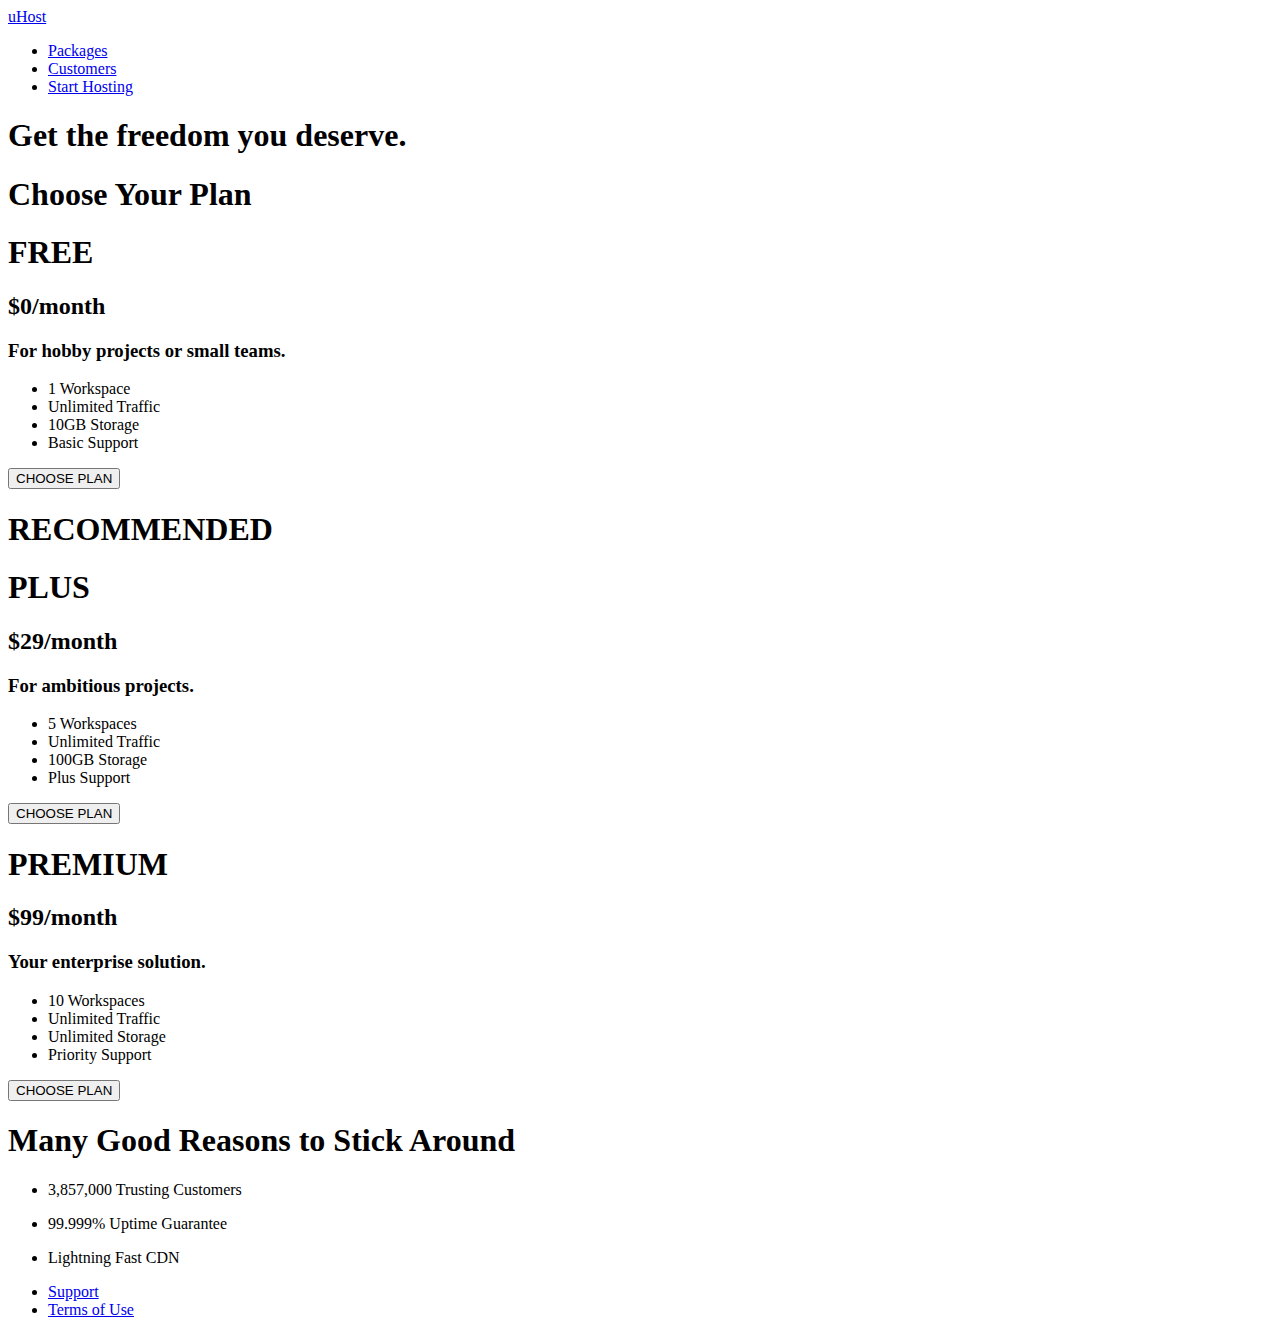
==== packages/index.html @ fedf14df "add the packages page" ====
<html lang="en">
<head>
    <meta charset="UTF-8">
    <meta http-equiv="X-UA-Compatible" content="ie=edge">
    <title>uHost</title>
    <link rel="shortcut icon" href="favicon.png">
    <link href="https://fonts.googleapis.com/css?family=Anton" rel="stylesheet">
    <link href="https://fonts.googleapis.com/css?family=Montserrat:400,700" rel="stylesheet">
    <link rel="stylesheet" href="shared.css">
    <link rel="stylesheet" href="main.css">
</head>

<body>
    <header class="main-header">
        <div>
            <a href="index.html" class="main-header__brand">
                uHost
            </a>
        </div>
        <nav class="main-nav">
            <ul class="main-nav__items">
                <li class="main-nav__item">
                    <a href="packages/index.html">Packages</a>
                </li>
                <li class="main-nav__item">
                    <a href="customers/index.html">Customers</a>
                </li>
                <li class="main-nav__item main-nav__item--cta">
                    <a href="start-hosting/index.html">Start Hosting</a>
                </li>
            </ul>
        </nav>
    </header>
    <main>
        <section id="product-overview">
            <h1>Get the freedom you deserve.</h1>
        </section>
        <section id="plans">
            <h1 class="section-title">Choose Your Plan</h1>
            <div>
                <article class="plan">
                    <h1 class="plan__title">FREE</h1>
                    <h2 class="plan__price">$0/month</h2>
                    <h3>For hobby projects or small teams.</h3>
                    <ul class="plan__features">
                        <li class="plan__feature">1 Workspace</li>
                        <li class="plan__feature">Unlimited Traffic</li>
                        <li class="plan__feature">10GB Storage</li>
                        <li class="plan__feature">Basic Support</li>
                    </ul>
                    <div>
                        <button class="button">CHOOSE PLAN</button>
                    </div>
                </article>
                <article class="plan plan--highlighted">
                    <h1 class="plan__annotation">RECOMMENDED</h1>
                    <h1 class="plan__title">PLUS</h1>
                    <h2 class="plan__price">$29/month</h2>
                    <h3>For ambitious projects.</h3>
                    <ul class="plan__features">
                        <li class="plan__feature">5 Workspaces</li>
                        <li class="plan__feature">Unlimited Traffic</li>
                        <li class="plan__feature">100GB Storage</li>
                        <li class="plan__feature">Plus Support</li>
                    </ul>
                    <div>
                        <button class="button">CHOOSE PLAN</button>
                    </div>
                </article>
                <article class="plan">
                    <h1 class="plan__title">PREMIUM</h1>
                    <h2 class="plan__price">$99/month</h2>
                    <h3>Your enterprise solution.</h3>
                    <ul class="plan__features">
                        <li class="plan__feature">10 Workspaces</li>
                        <li class="plan__feature">Unlimited Traffic</li>
                        <li class="plan__feature">Unlimited Storage</li>
                        <li class="plan__feature">Priority Support</li>
                    </ul>
                    <div>
                        <button class="button">CHOOSE PLAN</button>
                    </div>
                </article>
            </div>
        </section>
        <section id="key-features">
            <h1 class="section-title">Many Good Reasons to Stick Around</h1>
            <ul class="key-feature__list">
                <li class="key-feature">
                    <div class="key-feature__image">

                    </div>
                    <p class="key-feature__description">3,857,000 Trusting Customers</p>
                </li>
                <li class="key-feature">
                    <div class="key-feature__image">

                    </div>
                    <p class="key-feature__description">99.999% Uptime Guarantee</p>
                </li>
                <li class="key-feature">
                    <div class="key-feature__image">

                    </div>
                    <p class="key-feature__description">Lightning Fast CDN</p>
                </li>
            </ul>
        </section>
    </main>
    <footer class="main-footer">
        <nav>
            <ul class="main-footer__links">
                <li class="main-footer__link">
                    <a href="#">Support</a>
                </li>
                <li class="main-footer__link">
                    <a href="#">Terms of Use</a>
                </li>
            </ul>
        </nav>
    </footer>
</body>
</html>
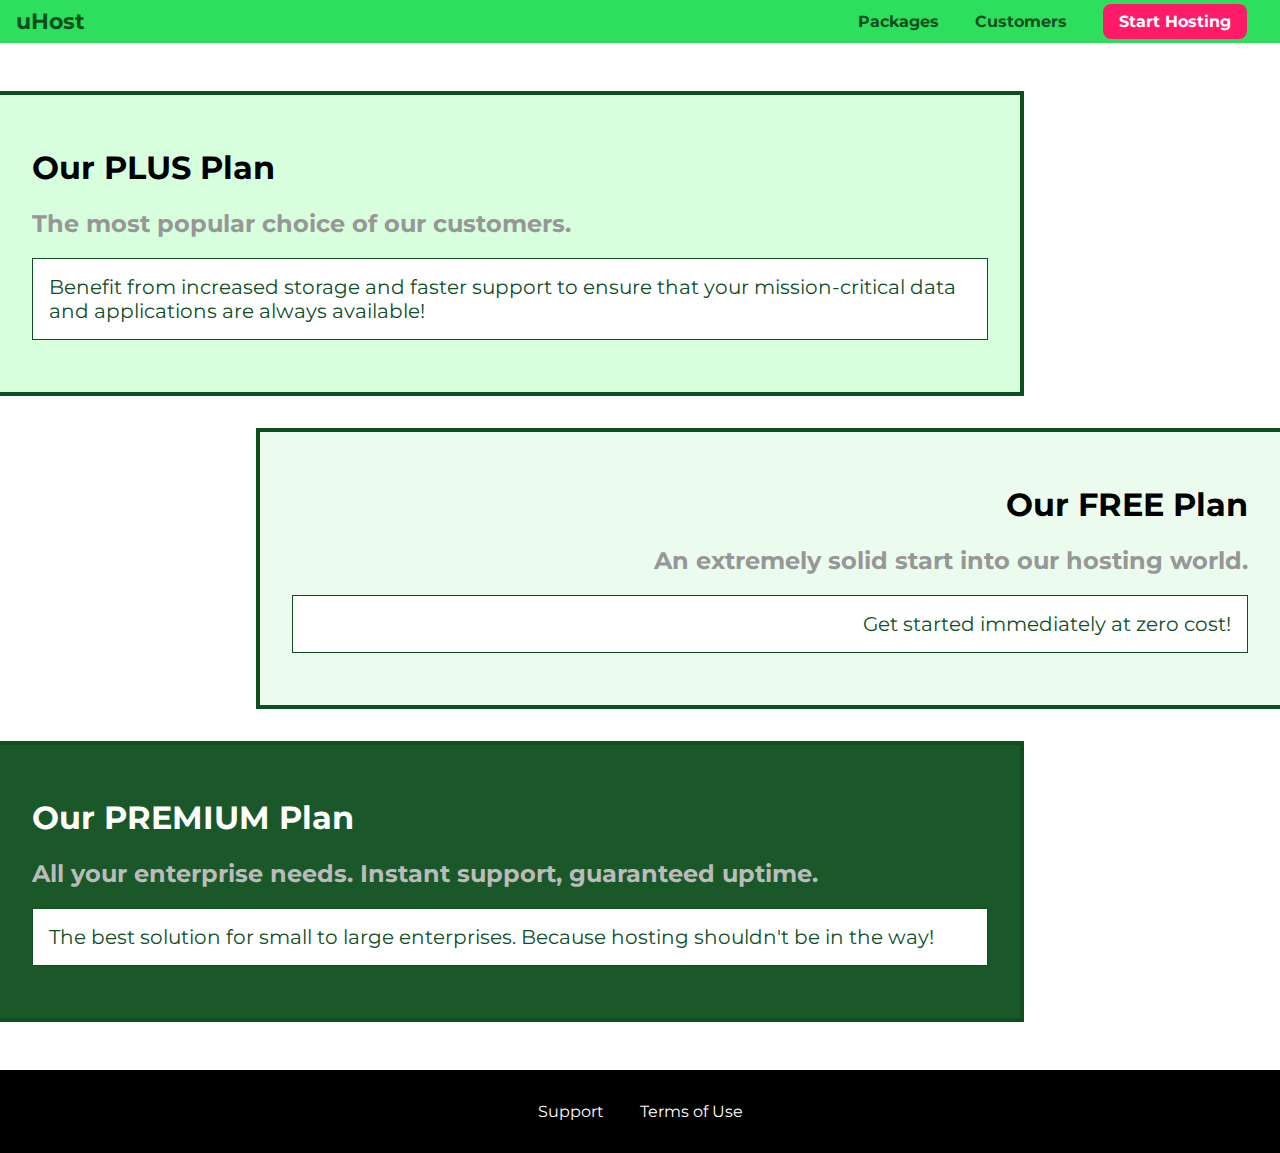
==== commit 482b601f: "add the final touches" ====
--- a/packages/index.html
+++ b/packages/index.html
@@ -1,110 +1,61 @@
 <html lang="en">
+
 <head>
     <meta charset="UTF-8">
     <meta http-equiv="X-UA-Compatible" content="ie=edge">
     <title>uHost</title>
     <link rel="shortcut icon" href="favicon.png">
-    <link href="https://fonts.googleapis.com/css?family=Anton" rel="stylesheet">
     <link href="https://fonts.googleapis.com/css?family=Montserrat:400,700" rel="stylesheet">
-    <link rel="stylesheet" href="shared.css">
-    <link rel="stylesheet" href="main.css">
+    <link rel="stylesheet" href="../shared.css">
+    <link rel="stylesheet" href="packages.css">
 </head>
 
 <body>
     <header class="main-header">
         <div>
-            <a href="index.html" class="main-header__brand">
+            <a href="../index.html" class="main-header__brand">
                 uHost
             </a>
         </div>
         <nav class="main-nav">
             <ul class="main-nav__items">
                 <li class="main-nav__item">
-                    <a href="packages/index.html">Packages</a>
+                    <a href="index.html">Packages</a>
                 </li>
                 <li class="main-nav__item">
-                    <a href="customers/index.html">Customers</a>
+                    <a href="../customers/index.html">Customers</a>
                 </li>
                 <li class="main-nav__item main-nav__item--cta">
-                    <a href="start-hosting/index.html">Start Hosting</a>
+                    <a href="../start-hosting/index.html">Start Hosting</a>
                 </li>
             </ul>
         </nav>
     </header>
     <main>
-        <section id="product-overview">
-            <h1>Get the freedom you deserve.</h1>
+        <section class="package" id="plus">
+            <a href="#">
+                <h1 class="package__title">Our PLUS Plan</h1>
+                <h2 class="package__subtitle">The most popular choice of our customers.</h2>
+                <p class="package__info">Benefit from increased storage and faster support to ensure that your
+                    mission-critical data and applications
+                    are always available!</p>
+            </a>
         </section>
-        <section id="plans">
-            <h1 class="section-title">Choose Your Plan</h1>
-            <div>
-                <article class="plan">
-                    <h1 class="plan__title">FREE</h1>
-                    <h2 class="plan__price">$0/month</h2>
-                    <h3>For hobby projects or small teams.</h3>
-                    <ul class="plan__features">
-                        <li class="plan__feature">1 Workspace</li>
-                        <li class="plan__feature">Unlimited Traffic</li>
-                        <li class="plan__feature">10GB Storage</li>
-                        <li class="plan__feature">Basic Support</li>
-                    </ul>
-                    <div>
-                        <button class="button">CHOOSE PLAN</button>
-                    </div>
-                </article>
-                <article class="plan plan--highlighted">
-                    <h1 class="plan__annotation">RECOMMENDED</h1>
-                    <h1 class="plan__title">PLUS</h1>
-                    <h2 class="plan__price">$29/month</h2>
-                    <h3>For ambitious projects.</h3>
-                    <ul class="plan__features">
-                        <li class="plan__feature">5 Workspaces</li>
-                        <li class="plan__feature">Unlimited Traffic</li>
-                        <li class="plan__feature">100GB Storage</li>
-                        <li class="plan__feature">Plus Support</li>
-                    </ul>
-                    <div>
-                        <button class="button">CHOOSE PLAN</button>
-                    </div>
-                </article>
-                <article class="plan">
-                    <h1 class="plan__title">PREMIUM</h1>
-                    <h2 class="plan__price">$99/month</h2>
-                    <h3>Your enterprise solution.</h3>
-                    <ul class="plan__features">
-                        <li class="plan__feature">10 Workspaces</li>
-                        <li class="plan__feature">Unlimited Traffic</li>
-                        <li class="plan__feature">Unlimited Storage</li>
-                        <li class="plan__feature">Priority Support</li>
-                    </ul>
-                    <div>
-                        <button class="button">CHOOSE PLAN</button>
-                    </div>
-                </article>
-            </div>
+        <section class="package" id="free">
+            <a href="#">
+                <h1 class="package__title">Our FREE Plan</h1>
+                <h2 class="package__subtitle">An extremely solid start into our hosting world.</h2>
+                <p class="package__info">Get started immediately at zero cost!</p>
+            </a>
         </section>
-        <section id="key-features">
-            <h1 class="section-title">Many Good Reasons to Stick Around</h1>
-            <ul class="key-feature__list">
-                <li class="key-feature">
-                    <div class="key-feature__image">
-
-                    </div>
-                    <p class="key-feature__description">3,857,000 Trusting Customers</p>
-                </li>
-                <li class="key-feature">
-                    <div class="key-feature__image">
-
-                    </div>
-                    <p class="key-feature__description">99.999% Uptime Guarantee</p>
-                </li>
-                <li class="key-feature">
-                    <div class="key-feature__image">
-
-                    </div>
-                    <p class="key-feature__description">Lightning Fast CDN</p>
-                </li>
-            </ul>
+        <div class="clearfix"></div>
+        <section class="package" id="premium">
+            <a href="#">
+                <h1 class="package__title">Our PREMIUM Plan</h1>
+                <h2 class="package__subtitle">All your enterprise needs. Instant support, guaranteed uptime. </h2>
+                <p class="package__info">The best solution for small to large enterprises. Because hosting shouldn't be
+                    in the way!</p>
+            </a>
         </section>
     </main>
     <footer class="main-footer">
@@ -119,5 +70,8 @@
             </ul>
         </nav>
     </footer>
+
+
 </body>
-</html>
+
+</html>--- a/shared.css
+++ b/shared.css
@@ -0,0 +1,120 @@
+* {
+    box-sizing: border-box;
+}
+
+body {
+    font-family: 'Montserrat', sans-serif;
+    margin: 0;
+}
+
+.main-header {
+    width: 100%;
+    background: #2ddf5c;
+    padding: 8px 16px;
+}
+
+.main-header > div {
+    display: inline-block;
+    vertical-align: middle;
+}
+
+.main-header__brand {
+    color: #0e4f1f;
+    text-decoration: none;
+    font-weight: bold;
+    font-size: 22px;
+}
+
+.main-nav {
+    display: inline-block;
+    text-align: right;
+    width: calc(100% - 74px);
+    vertical-align: middle;
+}
+
+.main-nav__items {
+    margin: 0;
+    padding: 0;
+    list-style: none;
+}
+
+.main-nav__item {
+    display: inline-block;
+    margin: 0 16px;
+}
+
+.main-nav__item a {
+    text-decoration: none;
+    color: #0e4f1f;
+    font-weight: bold;
+    padding: 3px 0;
+}
+
+.main-nav__item a:hover,
+.main-nav__item a:active {
+    color: white;
+    border-bottom: 5px solid white;
+}
+
+.main-nav__item--cta a {
+    color: white;
+    background: #ff1b68;
+    padding: 8px 16px;
+    border-radius: 8px;
+}
+
+.main-nav__item--cta a:hover,
+.main-nav__item--cta a:active {
+    color: #ff1b68;
+    background: white;
+    border: none;
+}
+
+.main-footer {
+    background: black;
+    padding: 32px;
+    margin-top: 48px;
+}
+
+.main-footer__links {
+    list-style: none;
+    margin: 0;
+    padding: 0;
+    text-align: center;
+}
+
+.main-footer__link {
+    display: inline-block;
+    margin: 0 16px;
+}
+
+.main-footer__link a {
+    color: white;
+    text-decoration: none;
+}
+
+.main-footer__link a:hover,
+.main-footer__link a:active {
+    color: #ccc;
+}
+
+.button {
+    background: #0e4f1f;
+    color: white;
+    font: inherit;
+    border: 1.5px solid #0e4f1f;
+    padding: 8px;
+    border-radius: 8px;
+    font-weight: bold;
+    cursor: pointer;
+}
+
+.button:hover,
+.button:active {
+    background: white;
+    color: #0e4f1f;
+}
+
+.button:focus {
+    outline: none;
+}--- a/packages/packages.css
+++ b/packages/packages.css
@@ -0,0 +1,69 @@
+main {
+    padding-top: 32px;
+}
+
+.package {
+    width: 80%;
+    margin: 16px 0;
+    border: 4px solid #0e4f1f;
+    border-left: none;
+}
+
+.package:hover,
+.package:active {
+    box-shadow: 2px 2px 4px rgba(0, 0, 0, 0.5);
+    border-color: #ff5454;
+    /* border-color: #ff5454 !important; */
+}
+
+.package a {
+    text-decoration: none;
+    color: inherit;
+    display: block;
+    padding: 32px;
+}
+
+.package__subtitle {
+    color: #979797;
+}
+
+.package__info {
+    padding: 16px;
+    border: 1px solid #0e4f1f;
+    font-size: 20px;
+    color: #0e4f1f;
+    background: white;
+}
+
+.clearfix {
+    clear: both;
+}
+
+#plus {
+    background: rgba(213, 255, 220, 0.95);
+}
+
+#free {
+    background: rgba(234, 252, 237, 0.95);
+    float: right;
+    border-right: none;
+    border-left: 4px solid #0e4f1f;
+    text-align: right;
+}
+
+#free:hover,
+#free:active {
+    border-left-color: #ff5454;
+}
+
+#premium {
+    background: rgba(14, 79, 31, 0.95);
+}
+
+#premium .package__title {
+    color: white;
+}
+
+#premium .package__subtitle {
+    color: #bbb;
+}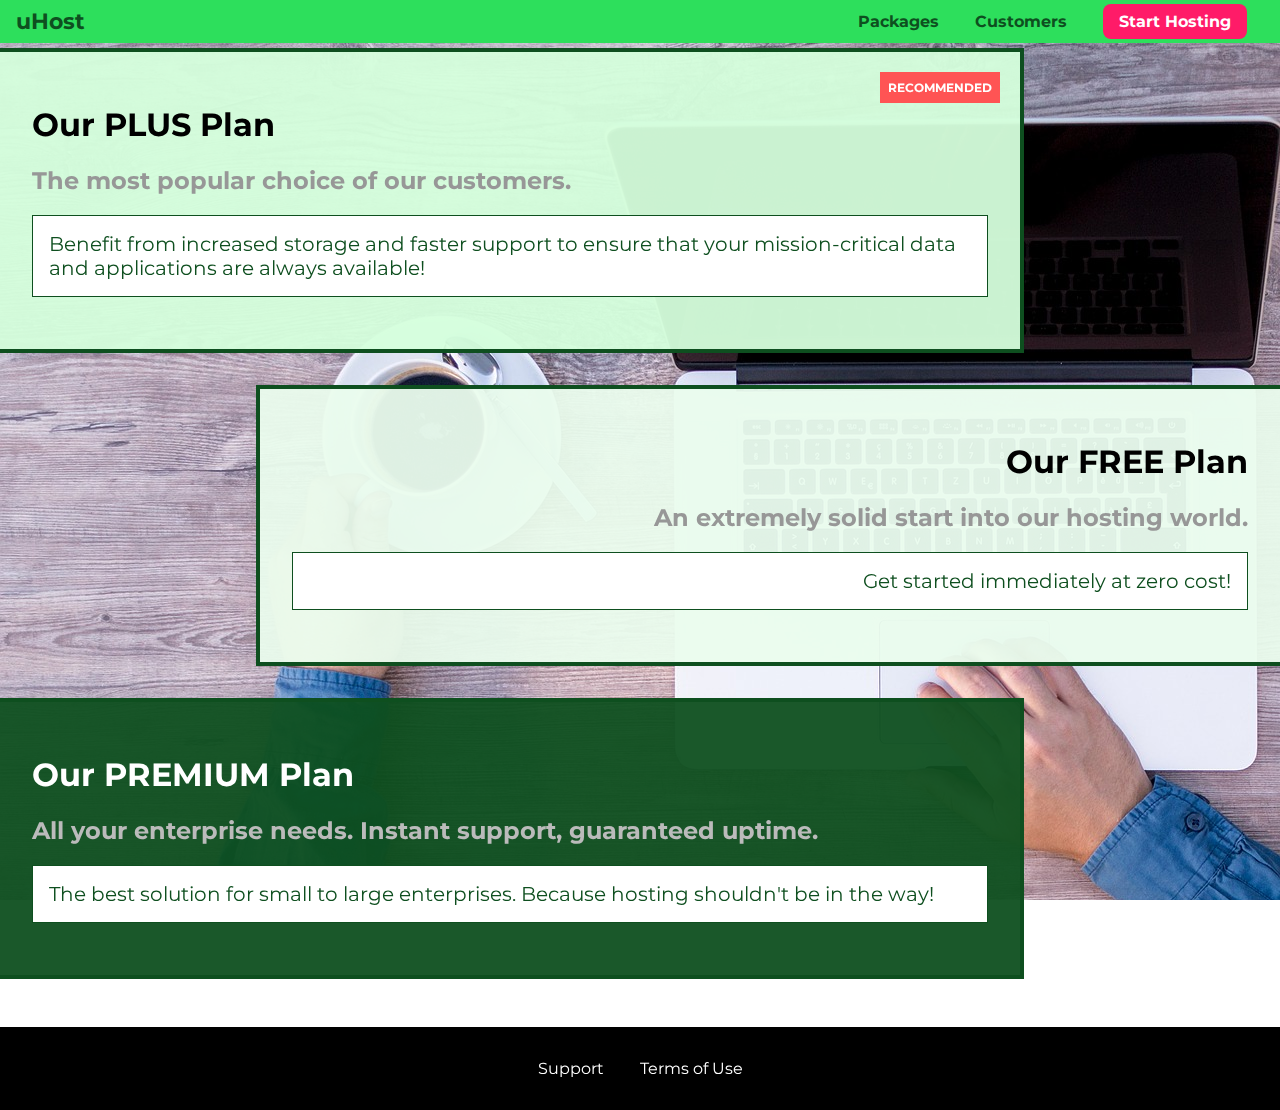
==== commit 33093f0a: "add a badge to recommended package" ====
--- a/packages/index.html
+++ b/packages/index.html
@@ -1,3 +1,4 @@
+<!DOCTYPE html>
 <html lang="en">
 
 <head>
@@ -11,6 +12,7 @@
 </head>
 
 <body>
+    <div class="background"></div>
     <header class="main-header">
         <div>
             <a href="../index.html" class="main-header__brand">
@@ -35,9 +37,9 @@
         <section class="package" id="plus">
             <a href="#">
                 <h1 class="package__title">Our PLUS Plan</h1>
+                <h2 class="package__badge">RECOMMENDED</h2>
                 <h2 class="package__subtitle">The most popular choice of our customers.</h2>
-                <p class="package__info">Benefit from increased storage and faster support to ensure that your
-                    mission-critical data and applications
+                <p class="package__info">Benefit from increased storage and faster support to ensure that your mission-critical data and applications
                     are always available!</p>
             </a>
         </section>
@@ -53,8 +55,7 @@
             <a href="#">
                 <h1 class="package__title">Our PREMIUM Plan</h1>
                 <h2 class="package__subtitle">All your enterprise needs. Instant support, guaranteed uptime. </h2>
-                <p class="package__info">The best solution for small to large enterprises. Because hosting shouldn't be
-                    in the way!</p>
+                <p class="package__info">The best solution for small to large enterprises. Because hosting shouldn't be in the way!</p>
             </a>
         </section>
     </main>
@@ -70,8 +71,6 @@
             </ul>
         </nav>
     </footer>
-
-
 </body>
 
 </html>--- a/shared.css
+++ b/shared.css
@@ -9,8 +9,12 @@
 
 .main-header {
     width: 100%;
+    position: fixed;
+    top: 0;
+    left: 0;
     background: #2ddf5c;
     padding: 8px 16px;
+    z-index: 1;
 }
 
 .main-header > div {
@@ -117,4 +121,4 @@
 
 .button:focus {
     outline: none;
-}+}
--- a/packages/packages.css
+++ b/packages/packages.css
@@ -1,5 +1,13 @@
 main {
     padding-top: 32px;
+}
+
+.background {
+    background: url("../images/plans-background.jpg");
+    width: 100%;
+    height: 100%;
+    position: fixed;
+    z-index: -1;
 }
 
 .package {
@@ -7,11 +15,12 @@
     margin: 16px 0;
     border: 4px solid #0e4f1f;
     border-left: none;
+    position: relative;
 }
 
 .package:hover,
 .package:active {
-    box-shadow: 2px 2px 4px rgba(0, 0, 0, 0.5);
+    box-shadow: 2px 2px 4px rgba(0,0,0,0.5);
     border-color: #ff5454;
     /* border-color: #ff5454 !important; */
 }
@@ -21,6 +30,17 @@
     color: inherit;
     display: block;
     padding: 32px;
+}
+
+.package__badge {
+    position: absolute;
+    top: 0;
+    right: 0;
+    margin: 20px;
+    font-size: 12px;
+    color: white;
+    background: #ff5454;
+    padding: 8px;
 }
 
 .package__subtitle {
